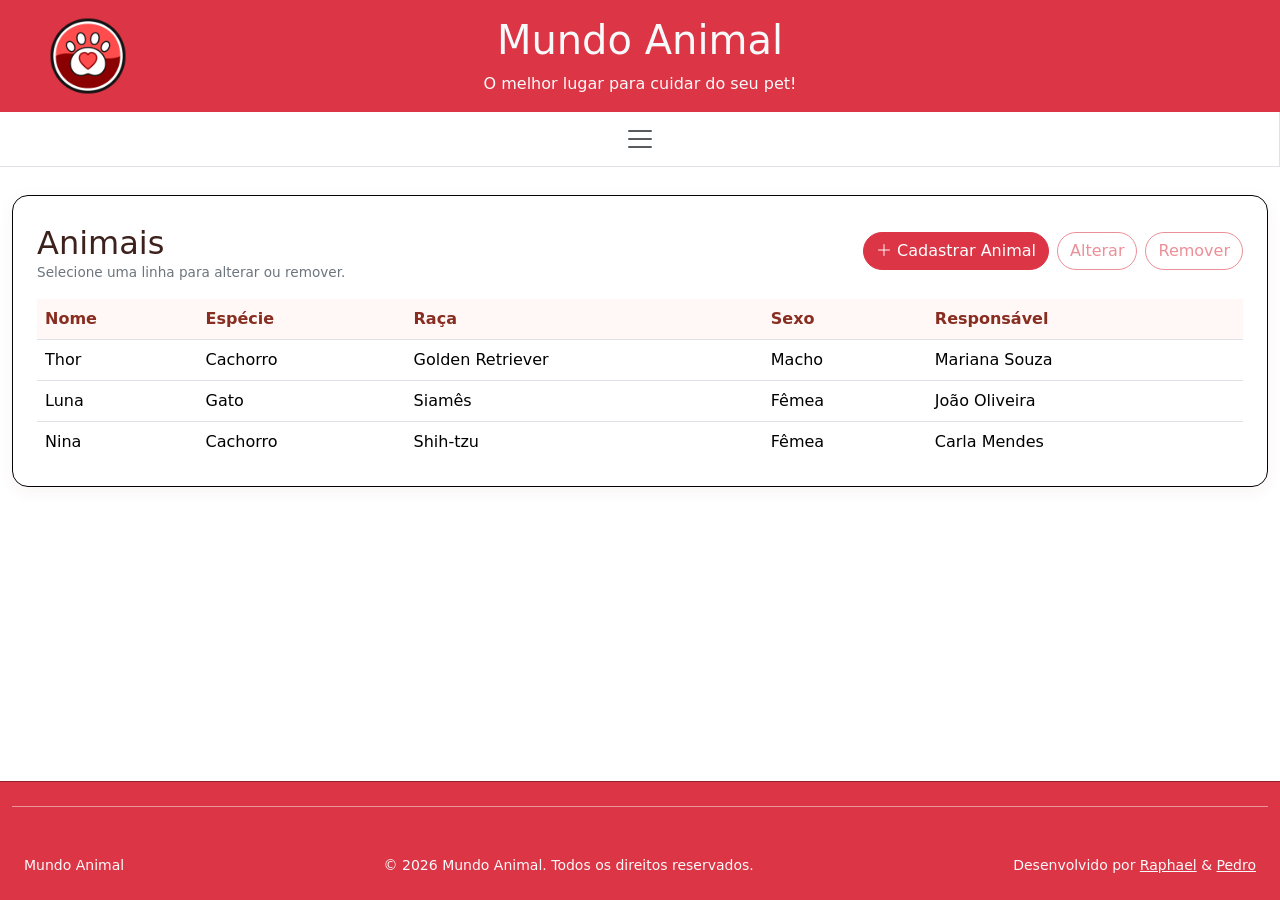
==== views/animais.html @ da8521db "add: funcionalidade dos botões e modal de alteração e remoção" ====
<!DOCTYPE html>
<html lang="pt-BR">
<head>
    <meta charset="UTF-8">
    <meta name="viewport" content="width=device-width, initial-scale=1.0">
    <link href="https://cdn.jsdelivr.net/npm/bootstrap@5.2.1/dist/css/bootstrap.min.css" rel="stylesheet" integrity="sha384-iYQeCzEYFbKjA/T2uDLTpkwGzCiq6soy8tYaI1GyVh/UjpbCx/TYkiZhlZB6+fzT" crossorigin="anonymous">
    <link rel="stylesheet" href="https://cdn.jsdelivr.net/npm/bootstrap-icons@1.13.2/font/bootstrap-icons.min.css">
    <link rel="stylesheet" href="../style.css">
    <link rel="icon" href="../assets/favicon.ico" type="image/x-icon">
    <title>Mundo Animal</title>
</head>
<body class="d-flex flex-column min-vh-100">
    <script src="https://cdn.jsdelivr.net/npm/bootstrap@5.2.1/dist/js/bootstrap.bundle.min.js" integrity="sha384-u1OknCvxWvY5kfmNBILK2hRnQC3Pr17a+RTT6rIHI7NnikvbZlHgTPOOmMi466C8" crossorigin="anonymous"></script>
    <script defer src="../modal.js"></script>

    <!-- card header / titulo -->
    <div class="container-fluid p-0">
        <div class="card w-full bg-danger border border-dark border-0 rounded-0 text-light text-centermy-0">
            
            <div class="card-body d-flex justify-content-between align-items-center position-relative">

                <!-- titulo e subtitulo -->
                <div class="text-center w-100">
                    <a href="/" class="text-decoration-none text-light">
                    <h1 class="card-title">Mundo Animal</h1>
                    <p class="card-text mb-0">O melhor lugar para cuidar do seu pet!</p>
                    </a>
                </div>
                <!------------------------->


                <!--logo mundo animal-->
                <div id="logo" class="position-absolute top-50 start-0 translate-middle-y px-5">
                    <a href="/" class="text-decoration-none text-light" aria-label="Logo Mundo Animal">
                        <img src="../assets/logo.webp" alt="Logo Mundo Animal" class="img-fluid" style="max-height: 80px;">
                    </a>
                </div>


                <!-- <div id="campoBusca" class="position-absolute top-50 translate-middle" style="left: 80%">
                    <form class="d-flex" role="search" aria-label="Campo de pesquisa">
                        <input class="form-control me-2 rounded-pill" type="search" placeholder="Buscar no sistema..." aria-label="Pesquisar" style="width: 400px;"> -->
                        <!-- <button class="btn btn-outline-light" type="submit">Pesquisar</button> -->
                    <!-- </form> -->
                <!-- </div> -->
                
            </div>
        </div>
    </div>
    <!--fim card header-->

    <!-- menu de navegacao -->
    <nav class="navbar navbar-light fundoPersonalizado border-end border-bottom border-0" aria-label="Navegacao principal">
        <div class="container-fluid flex-column">
            <button class="navbar-toggler mx-auto border-0" type="button" data-bs-toggle="collapse" data-bs-target="#menuNavegacao" aria-controls="menuNavegacao" aria-expanded="false" aria-label="Expandir ou ocultar menu">
                <span class="navbar-toggler-icon"></span>
            </button>
            <div class="collapse w-100" id="menuNavegacao">
                <ul class="navbar-nav flex-column align-items-stretch gap-2">
                    <li class="nav-item">
                        <button class="nav-link botaoPersonalizado text-dark px-3 bg-transparent border-0 rounded-pill" onclick="window.location.href='../index.html'">Início</button>
                    </li>
                    <li class="nav-item">
                        <button class="nav-link botaoPersonalizado text-dark px-3 bg-transparent border-0 rounded-pill" onclick="window.location.href='clientes.html'">Clientes</button>
                    </li>
                    <li class="nav-item">
                        <button class="nav-link botaoPersonalizado text-dark px-3 bg-transparent border-0 rounded-pill" onclick="window.location.href='funcionarios.html'">Funcionários</button>
                    </li>
                    <li class="nav-item">
                        <button class="nav-link botaoPersonalizado text-dark px-3 bg-transparent border-0 rounded-pill" onclick="window.location.href='animais.html'">Animais</button>
                    </li>
                    <li class="nav-item">
                        <button class="nav-link botaoPersonalizado text-dark px-3 bg-transparent border-0 rounded-pill" onclick="window.location.href='atendimentos.html'">Atendimentos</button>
                    </li>
                    <li class="nav-item">
                        <button class="nav-link botaoPersonalizado text-dark px-3 bg-transparent border-0 rounded-pill" onclick="window.location.href='institucional/inicio.html'">Página Institucional</button>
                    </li>
                </ul>
            </div>
        </div>
    </nav>

    <main class="container-fluid py-1">
        <div class="secoesEntidade">
            <section class="operacoesEntidade" data-entity="animal">
                <div class="cabecalhoEntidade">
                    <div><h2>Animais</h2><p class="dicaSelecao mb-0">Selecione uma linha para alterar ou remover.</p></div>
                    <div class="acoesEntidade">
                        <button class="btn btn-danger rounded-pill" data-entity="animal" data-operation="cadastro"><i class="bi bi-plus-lg"></i> Cadastrar Animal</button>
                        <!-- <button class="btn btn-outline-danger rounded-pill" data-entity="animal" data-operation="consulta">Consultar</button> -->
                        <button class="btn btn-outline-danger rounded-pill" data-entity="animal" data-operation="alteração">Alterar</button>
                        <button class="btn btn-outline-danger rounded-pill" data-entity="animal" data-operation="remoção">Remover</button>
                    </div>
                </div>
                <div class="table-responsive"><table class="table tabelaEntidade align-middle"><thead><tr><th>Nome</th><th>Espécie</th><th>Raça</th><th>Sexo</th><th>Responsável</th></tr></thead><tbody>
                    <tr><td>Thor</td><td>Cachorro</td><td>Golden Retriever</td><td>Macho</td><td>Mariana Souza</td></tr>
                    <tr><td>Luna</td><td>Gato</td><td>Siamês</td><td>Fêmea</td><td>João Oliveira</td></tr>
                    <tr><td>Nina</td><td>Cachorro</td><td>Shih-tzu</td><td>Fêmea</td><td>Carla Mendes</td></tr>
                </tbody></table></div>
            </section>
        </div>
    </main>

    <!-- rodapé -->
    <footer class="rodapeSite bg-danger text-light mt-auto">
        <div class="container-fluid py-4 px-4">
            <div class="row g-4">
                <hr class="border-light opacity-50 my-4">
                <div class="d-flex flex-column flex-md-row justify-content-between align-items-center small">
                    <div class="jusfity-content text-center">
                        <p class="mb-0">Mundo Animal</p>
                    </div>
                    <span>&copy; 2026 Mundo Animal. Todos os direitos reservados.</span>
                    <span>Desenvolvido por <a href="https://www.github.com/raphael-henrique-dev" target="_blank" class="text-light text-decoration-underline">Raphael</a> & <a href="https://www.github.com/finpama" target="_blank" class="text-light text-decoration-underline">Pedro</a> </span>
                 </div>
            </div>
        </div>
    </footer>
 

</body>
</html>
---- style.css ----
.imagemCarrossel {
            width: 100%;
            height: 400px;
            object-fit: cover;
   }


   .botaoPersonalizado {
    background-color: #f0f0f0; 
    color: #fff;
    transition: all 0.3s ease; 
    }

   .botaoPersonalizado:hover {
    background-color: #dc3545 !important;
    border-color: #7e291e !important;     
    color: #ffffff !important; 
   }

   .fundoPersonalizado {
    background-color: #ffffff !important;
   }

   .rodapeSite {
    border-top: 1px solid rgba(0, 0, 0, 0.35);
   }

   .linkRodape {
    color: #ffffff;
    text-decoration: none;
   }

   .linkRodape:hover,
   .linkRodape:focus {
    color: #ffe8e5;
    text-decoration: underline;
   }

   .operacao-pagina {
    background: #fffaf9;
   }

   .operacao-heading {
    display: flex;
    align-items: center;
    justify-content: space-between;
    gap: 2rem;
    max-width: 1100px;
    margin: 3rem auto 1.5rem;
    padding: 0 1.5rem;
   }

   .operacao-kicker {
    color: #882d21;
    font-size: .75rem;
    font-weight: 700;
    letter-spacing: .12em;
    text-transform: uppercase;
   }

   .operacao-heading h1 {
    color: #3d211d;
    margin: .35rem 0;
   }

   .operacao-heading p {
    color: #6c757d;
    margin: 0;
   }

   .operacao-card {
    max-width: 1100px;
    margin: 0 auto 3rem;
    padding: 1.25rem 1.5rem;
    border: 1px solid #f0d4cf;
    border-radius: 1rem;
    background: #fff;
    color: #6c757d;
    box-shadow: 0 .25rem 1rem rgba(136, 45, 33, .06);
   }

   .operacao-card i {
    color: #dc3545;
    margin-right: .5rem;
   }

   .operacao-sucesso {
    border-color: #b7dfc2;
    color: #246b36;
   }

   .operacao-sucesso i {
    color: #198754;
   }

   .modal-operacoes {
    border: 0;
    border-radius: 1rem;
    overflow: hidden;
   }

   .modal-operacoes .modal-header {
    border-bottom: 1px solid #f0d4cf;
    background: #fff8f6;
   }

   .modal-operacoes .modal-title {
    color: #3d211d;
    margin-top: .25rem;
   }

   .modal-operacoes .form-control:focus {
    border-color: #dc3545;
    box-shadow: 0 0 0 .2rem rgba(220, 53, 69, .15);
   }

   .secoesEntidade {
    display: flex;
    flex-direction: column;
    gap: 1rem;
    margin-top: 1.5rem;
    margin-bottom: 1rem;
   }

   .operacoesEntidade {
    padding: 1.5rem;
    border: 1px solid #050505;
    border-radius: 1rem;
    background: #fff;
    box-shadow: 0 .25rem 1rem rgba(136, 45, 33, .06);
   }

   .cabecalhoEntidade {
    display: flex;
    align-items: center;
    justify-content: space-between;
    gap: 1rem;
    margin-bottom: 1rem;
   }

   .cabecalhoEntidade h2 {
    color: #3d211d;
    margin: .25rem 0 0;
   }

   .acoesEntidade {
    display: flex;
    flex-wrap: wrap;
    justify-content: flex-end;
    gap: .5rem;
   }

   .tabelaEntidade {
    margin-bottom: 0;
    min-width: 650px;
   }

   .tabelaEntidade thead th {
    color: #882d21;
    background: #fff8f6;
    white-space: nowrap;
   }

   .tabelaEntidade tbody tr:last-child td {
    border-bottom: 0;
   }

   .tabelaEntidade tbody tr {
    cursor: pointer;
    transition: background-color .2s ease, box-shadow .2s ease;
   }

   .tabelaEntidade tbody tr:hover,
   .tabelaEntidade tbody tr:focus {
    background-color: #fff8f6;
    outline: none;
   }

   .tabelaEntidade tbody tr.linhaSelecionada {
    background-color: #ffe8e5;
    box-shadow: inset 4px 0 #dc3545;
   }

   .dicaSelecao {
    color: #6c757d;
    font-size: .85rem;
   }

   .acoesEntidade .btn:disabled {
    cursor: not-allowed;
    opacity: .55;
   }

   main > .row > [class*="col-"] section {
    aspect-ratio: auto !important;
    min-height: 270px;
   }

   @media (max-width: 576px) {
    .operacao-heading {
     align-items: flex-start;
     flex-direction: column;
     margin-top: 2rem;
    }

    .cabecalhoEntidade {
     align-items: flex-start;
     flex-direction: column;
    }

    .acoesEntidade {
     justify-content: flex-start;
    }
    }
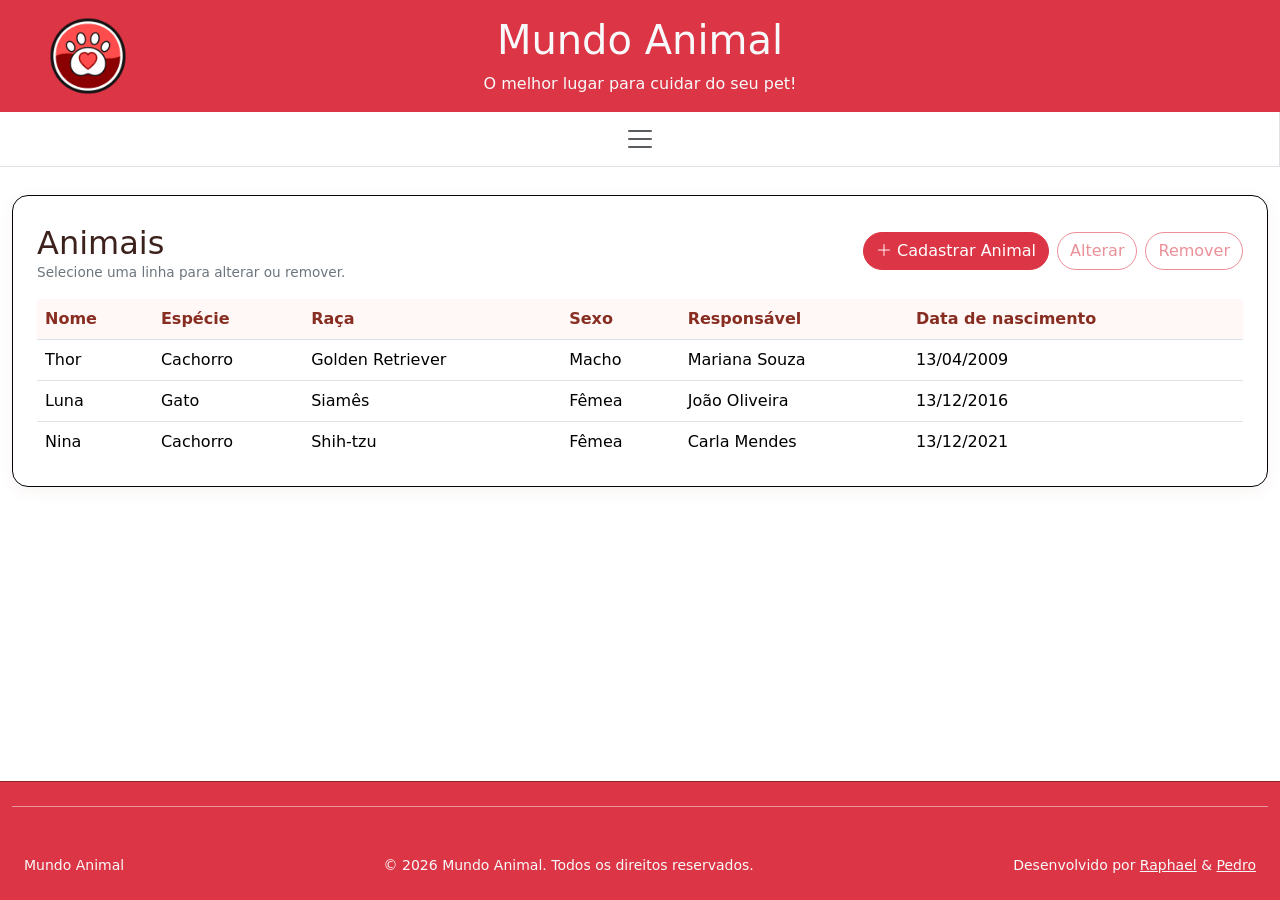
==== commit b36b1dd5: "fix: todos campos na tabela e no modal, com todas operações funcionando" ====
--- a/views/animais.html
+++ b/views/animais.html
@@ -92,10 +92,10 @@
                         <button class="btn btn-outline-danger rounded-pill" data-entity="animal" data-operation="remoção">Remover</button>
                     </div>
                 </div>
-                <div class="table-responsive"><table class="table tabelaEntidade align-middle"><thead><tr><th>Nome</th><th>Espécie</th><th>Raça</th><th>Sexo</th><th>Responsável</th></tr></thead><tbody>
-                    <tr><td>Thor</td><td>Cachorro</td><td>Golden Retriever</td><td>Macho</td><td>Mariana Souza</td></tr>
-                    <tr><td>Luna</td><td>Gato</td><td>Siamês</td><td>Fêmea</td><td>João Oliveira</td></tr>
-                    <tr><td>Nina</td><td>Cachorro</td><td>Shih-tzu</td><td>Fêmea</td><td>Carla Mendes</td></tr>
+                <div class="table-responsive"><table class="table tabelaEntidade align-middle"><thead><tr><th>Nome</th><th>Espécie</th><th>Raça</th><th>Sexo</th><th>Responsável</th><th>Data de nascimento</th></tr></thead><tbody>
+                    <tr><td>Thor</td><td>Cachorro</td><td>Golden Retriever</td><td>Macho</td><td>Mariana Souza</td><td>13/04/2009</td></tr>
+                    <tr><td>Luna</td><td>Gato</td><td>Siamês</td><td>Fêmea</td><td>João Oliveira</td><td>13/12/2016</td></tr>
+                    <tr><td>Nina</td><td>Cachorro</td><td>Shih-tzu</td><td>Fêmea</td><td>Carla Mendes</td><td>13/12/2021</td></tr>
                 </tbody></table></div>
             </section>
         </div>
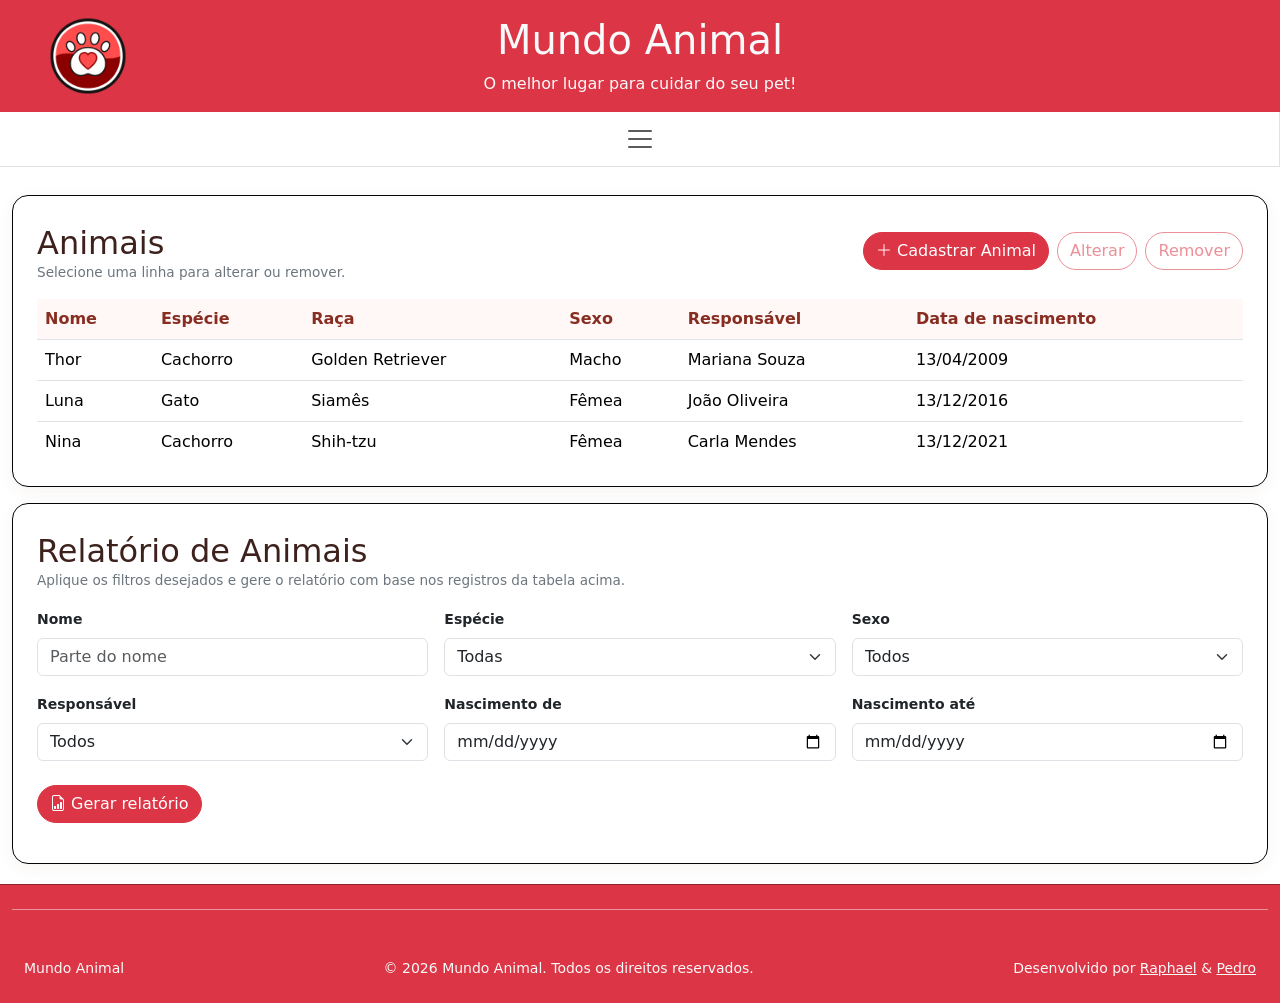
==== commit e0ff6a92: "add: relatórios funcionais" ====
--- a/views/animais.html
+++ b/views/animais.html
@@ -12,6 +12,7 @@
 <body class="d-flex flex-column min-vh-100">
     <script src="https://cdn.jsdelivr.net/npm/bootstrap@5.2.1/dist/js/bootstrap.bundle.min.js" integrity="sha384-u1OknCvxWvY5kfmNBILK2hRnQC3Pr17a+RTT6rIHI7NnikvbZlHgTPOOmMi466C8" crossorigin="anonymous"></script>
     <script defer src="../modal.js"></script>
+    <script defer src="../relatorio.js"></script>
 
     <!-- card header / titulo -->
     <div class="container-fluid p-0">
@@ -98,6 +99,56 @@
                     <tr><td>Nina</td><td>Cachorro</td><td>Shih-tzu</td><td>Fêmea</td><td>Carla Mendes</td><td>13/12/2021</td></tr>
                 </tbody></table></div>
             </section>
+
+            <!-- relatório -->
+            <section class="operacoesEntidade" data-relatorio-entidade="animal" data-relatorio-titulo="Relatório de animais" data-rotulo-total="animal(is)" data-distinto-coluna="4" data-distinto-rotulo="responsável(is) distinto(s)" aria-labelledby="tituloRelatorio">
+                <div class="cabecalhoEntidade">
+                    <div><h2 id="tituloRelatorio">Relatório de Animais</h2><p class="dicaSelecao mb-0">Aplique os filtros desejados e gere o relatório com base nos registros da tabela acima.</p></div>
+                </div>
+                <form data-relatorio-form novalidate>
+                    <div class="row g-3">
+                        <div class="col-12 col-sm-6 col-lg-4">
+                            <label class="form-label small fw-semibold" for="relNome">Nome</label>
+                            <input type="text" class="form-control" id="relNome" placeholder="Parte do nome" data-filtro="texto" data-coluna="0">
+                        </div>
+                        <div class="col-12 col-sm-6 col-lg-4">
+                            <label class="form-label small fw-semibold" for="relEspecie">Espécie</label>
+                            <select class="form-select" id="relEspecie" data-filtro="igual" data-coluna="1" data-opcao-todos="Todas">
+                                <option value="">Todas</option>
+                            </select>
+                        </div>
+                        <div class="col-12 col-sm-6 col-lg-4">
+                            <label class="form-label small fw-semibold" for="relSexo">Sexo</label>
+                            <select class="form-select" id="relSexo" data-filtro="igual" data-coluna="3" data-opcao-todos="Todos">
+                                <option value="">Todos</option>
+                            </select>
+                        </div>
+                        <div class="col-12 col-sm-6 col-lg-4">
+                            <label class="form-label small fw-semibold" for="relResponsavel">Responsável</label>
+                            <select class="form-select" id="relResponsavel" data-filtro="igual" data-coluna="4" data-opcao-todos="Todos">
+                                <option value="">Todos</option>
+                            </select>
+                        </div>
+                        <div class="col-12 col-sm-6 col-lg-4">
+                            <label class="form-label small fw-semibold" for="relNascDe">Nascimento de</label>
+                            <input type="date" class="form-control" id="relNascDe" data-filtro="data-de" data-coluna="5">
+                        </div>
+                        <div class="col-12 col-sm-6 col-lg-4">
+                            <label class="form-label small fw-semibold" for="relNascAte">Nascimento até</label>
+                            <input type="date" class="form-control" id="relNascAte" data-filtro="data-ate" data-coluna="5">
+                        </div>
+                    </div>
+                    <div class="d-flex flex-wrap gap-2 mt-4">
+                        <button type="submit" class="btn btn-danger rounded-pill"><i class="bi bi-file-earmark-bar-graph"></i> Gerar relatório</button>
+                        <button type="button" class="btn btn-outline-danger rounded-pill d-none" data-relatorio-pdf><i class="bi bi-file-earmark-pdf"></i> Gerar PDF</button>
+                    </div>
+                </form>
+                <div class="mt-3" data-relatorio-aviso></div>
+                <div class="mt-4 d-none" data-relatorio-resultado aria-live="polite">
+                    <div data-relatorio-tabela></div>
+                    <p class="fw-semibold mt-3 mb-0" data-relatorio-total></p>
+                </div>
+            </section>
         </div>
     </main>
 
